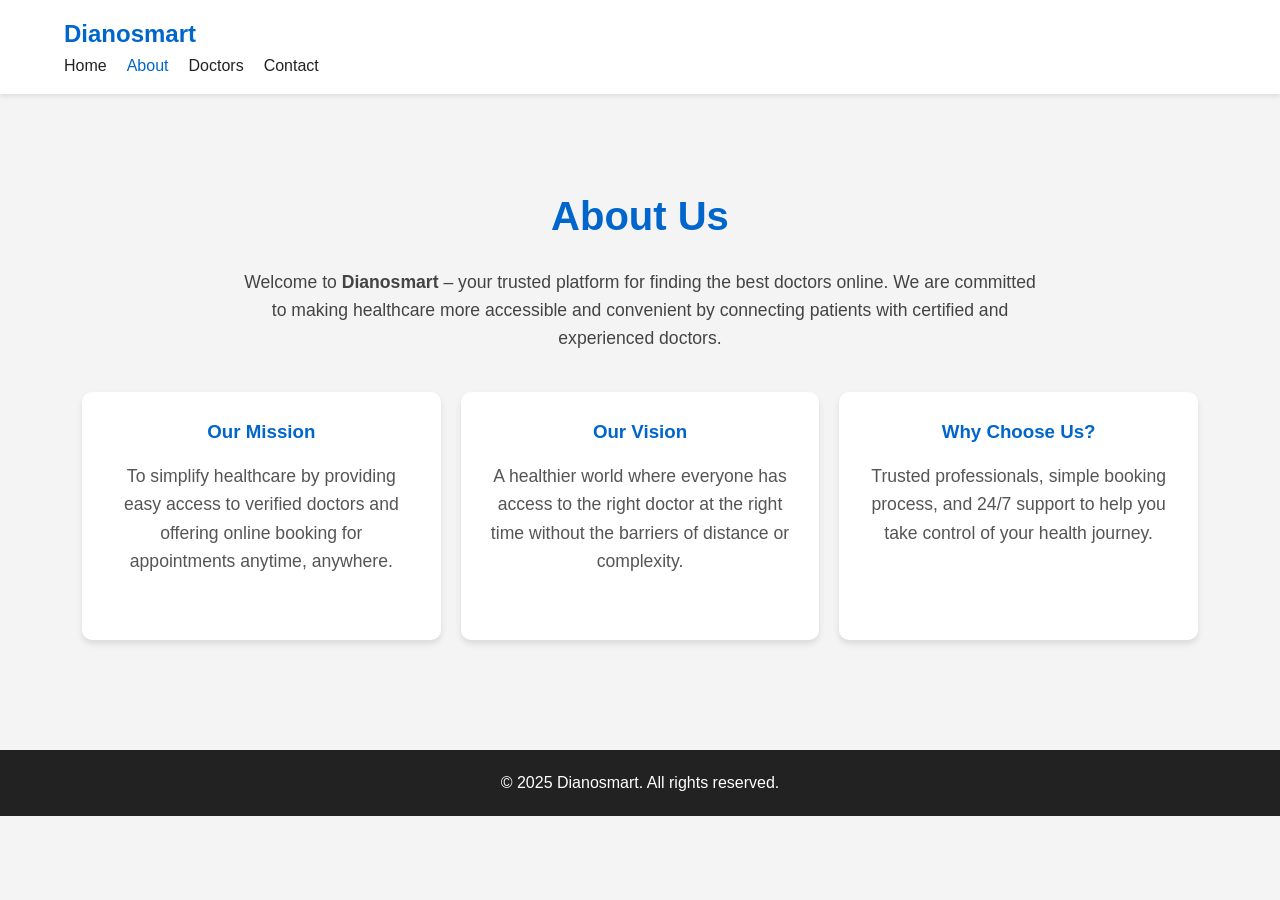
==== about.html @ a4ef3edc "index.html" ====
<!DOCTYPE html>
<html lang="en">
<head>
  <meta charset="UTF-8">
  <meta name="viewport" content="width=device-width, initial-scale=1.0">
  <title>Dianosmart - About</title>
  <link rel="stylesheet" href="css/about.css">
</head>
<body>

  <header>
    <div class="container">
      <div class="logo">Dianosmart</div>
      <nav>
        <ul>
          <li><a href="index.html">Home</a></li>
          <li><a href="about.html" class="active">About</a></li>
          <li><a href="doctors.html">Doctors</a></li>
          <li><a href="contact.html">Contact</a></li>
        </ul>
      </nav>
    </div>
  </header>

 
  <section class="about">
    <div class="container">
      <h1>About Us</h1>
      <p>
        Welcome to <strong>Dianosmart</strong> – your trusted platform for finding the best doctors online.  
        We are committed to making healthcare more accessible and convenient by connecting patients with 
        certified and experienced doctors.
      </p>

      <div class="about-grid">
        <div class="about-card">
          <h3>Our Mission</h3>
          <p>
            To simplify healthcare by providing easy access to verified doctors and 
            offering online booking for appointments anytime, anywhere.
          </p>
        </div>
        <div class="about-card">
          <h3>Our Vision</h3>
          <p>
            A healthier world where everyone has access to the right doctor at the right time 
            without the barriers of distance or complexity.
          </p>
        </div>
        <div class="about-card">
          <h3>Why Choose Us?</h3>
          <p>
            Trusted professionals, simple booking process, and 24/7 support to help you take 
            control of your health journey.
          </p>
        </div>
      </div>
    </div>
  </section>


  <footer>
    <div class="container">
      <p>© 2025 Dianosmart. All rights reserved.</p>
 
    </div>
  </footer>
</body>
</html>
---- css/about.css ----
/* ===== General Styles ===== */
:root {
  --primary: #0066cc;
  --secondary: #f4f4f4;
  --dark: #222;
  --light: #fff;
}

* {
  margin: 0;
  padding: 0;
  box-sizing: border-box;
}

body {
  font-family: "Segoe UI", Arial, sans-serif;
  line-height: 1.6;
  background: var(--secondary);
  color: var(--dark);
}

/* ===== Container ===== */
.container {
  width: 90%;
  max-width: 1200px;
  margin: auto;
}

/* ===== Header ===== */
header {
  background: var(--light);
  padding: 15px 0;
  box-shadow: 0 2px 5px rgba(0,0,0,0.1);
  margin-bottom: 30px;
}

header .logo {
  font-size: 1.5rem;
  font-weight: bold;
  color: var(--primary);
}

header nav ul {
  display: flex;
  gap: 20px;
  list-style: none;
}

header nav a {
  text-decoration: none;
  color: var(--dark);
  font-weight: 500;
  transition: 0.3s;
}

header nav a:hover,
header nav a.active {
  color: var(--primary);
}

/* ===== About Section ===== */
.about {
  padding: 60px 20px;
  text-align: center;
}

.about h1 {
  font-size: 2.5rem;
  margin-bottom: 20px;
  color: var(--primary);
}

.about p {
  font-size: 1.1rem;
  max-width: 800px;
  margin: auto;
  margin-bottom: 40px;
  color: #444;
}

.about-grid {
  display: grid;
  grid-template-columns: repeat(auto-fit, minmax(280px, 1fr));
  gap: 20px;
}

.about-card {
  background: var(--light);
  padding: 25px;
  border-radius: 10px;
  box-shadow: 0 4px 6px rgba(0,0,0,0.1);
  transition: transform 0.3s, box-shadow 0.3s;
}

.about-card h3 {
  margin-bottom: 15px;
  color: var(--primary);
}

.about-card p {
  color: #555;
}

.about-card:hover {
  transform: translateY(-5px);
  box-shadow: 0 6px 12px rgba(0,0,0,0.15);
}

/* ===== Footer ===== */
footer {
  background: var(--dark);
  color: var(--light);
  text-align: center;
  padding: 20px 0;
  margin-top: 50px;
}
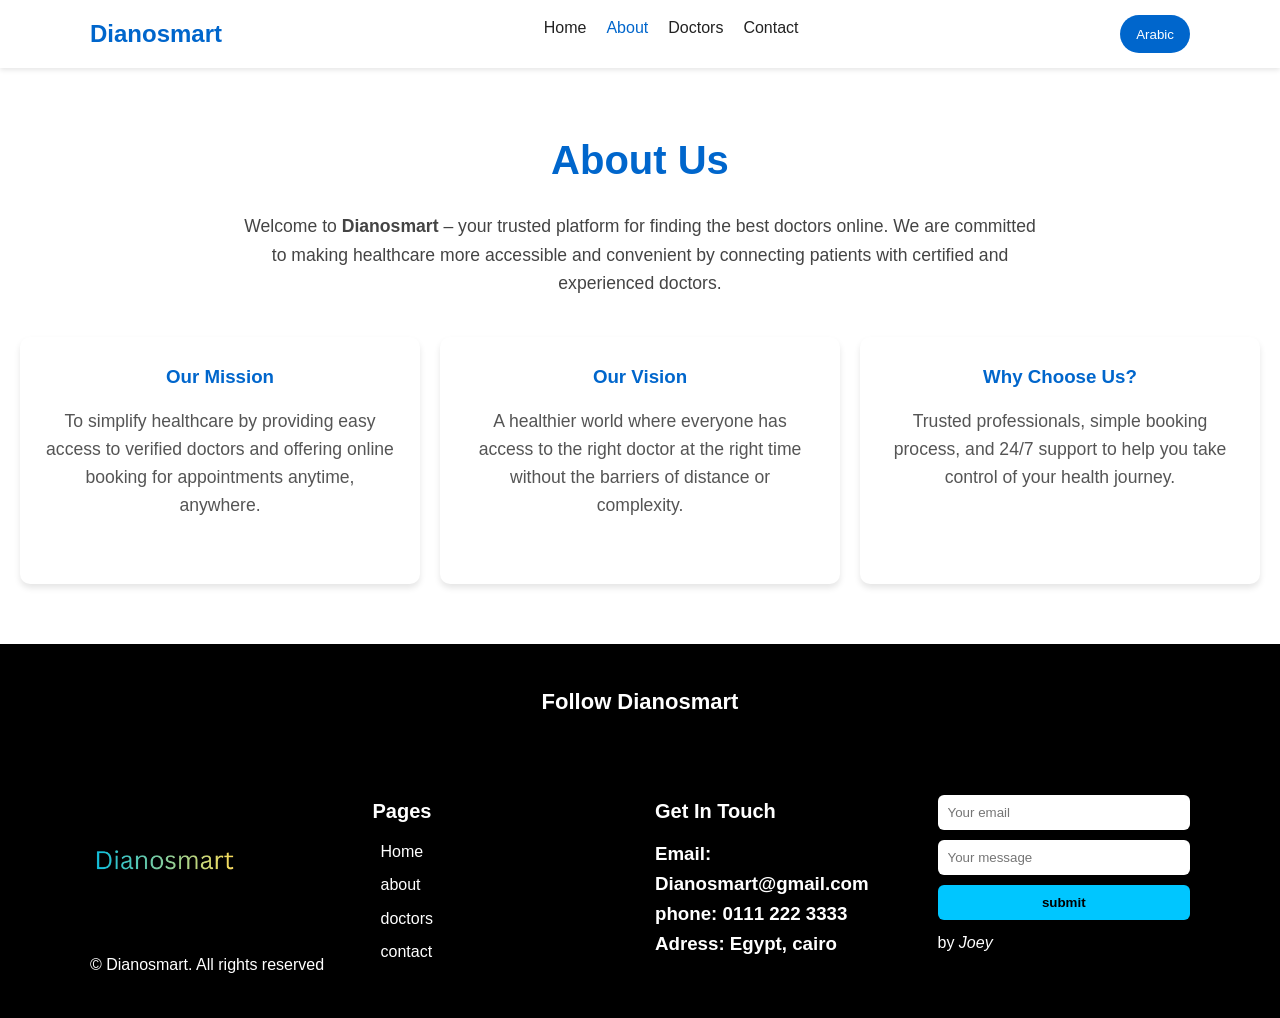
==== commit 06eae843: "added a new file" ====
--- a/about.html
+++ b/about.html
@@ -4,12 +4,14 @@
   <meta charset="UTF-8">
   <meta name="viewport" content="width=device-width, initial-scale=1.0">
   <title>Dianosmart - About</title>
+  <!--==css==-->
   <link rel="stylesheet" href="css/about.css">
+  <link rel="shortcut icon" href="img/D.png" type="image/x-icon">
 </head>
 <body>
-
+<!--==Header==-->
   <header>
-    <div class="container">
+    <div class="header-container">
       <div class="logo">Dianosmart</div>
       <nav>
         <ul>
@@ -19,6 +21,7 @@
           <li><a href="contact.html">Contact</a></li>
         </ul>
       </nav>
+      <button id="goBtn">Arabic</button>
     </div>
   </header>
 
@@ -59,11 +62,45 @@
   </section>
 
 
-  <footer>
-    <div class="container">
-      <p>© 2025 Dianosmart. All rights reserved.</p>
- 
-    </div>
-  </footer>
+    <footer>
+        <div>
+            <h2>Follow Dianosmart</h2>
+           <a href=""><i class="fa-brands fa-facebook"></i></a>
+           <a href=""><i class="fa-brands fa-instagram"></i></a>
+           <a href=""><i class="fa-brands fa-discord"></i></a>
+           <a href=""><i class="fa-brands fa-youtube"></i></a>
+           <a href=""><i class="fa-brands fa-tiktok"></i></a>
+           <a href=""><i class="fa-brands fa-x"></i></a>
+           <a href=""><i class="fa-brands fa-whatsapp"></i></a>
+           <a href=""><i class="fa-brands fa-github"></i></a>
+        </div>
+        <nav>
+            <div>
+                <img src="img/Your paragraph text (1).png" alt="#" width="" height="150px">
+                <p>© Dianosmart. All rights reserved</p>
+            </div>
+            <div>
+                <h2>pages</h2>
+                <a href="index.html">Home</a>
+                <a href="about.html">about</a>
+                <a href="doctors.html">doctors</a>
+                <a href="contact.html">contact</a>
+            </div>
+            <div>
+                <h2>Get in touch</h2>
+                <h3>Email: <span>Dianosmart@gmail.com</span></h3>
+                <h3>phone: <span>0111 222 3333</span></h3>
+                <h3>Adress: <span>Egypt, cairo</span></h3>
+            </div>
+            <div>
+           <form action="">
+            <input type="email" placeholder="Your email">
+            <input type="text" placeholder="Your message">
+            <button>submit</button>
+            <p>by <em>Joey</em></p>
+           </form>
+            </div>
+        </nav>
+    </footer>
 </body>
 </html>
--- a/css/about.css
+++ b/css/about.css
@@ -17,27 +17,29 @@
   line-height: 1.6;
   background: var(--secondary);
   color: var(--dark);
-}
-
-/* ===== Container ===== */
-.container {
-  width: 90%;
-  max-width: 1200px;
+  background: #ffffff;
+}
+
+
+.header-container
+{
+  display: flex;
+  justify-content: space-between;
+  width: 1100px;
   margin: auto;
 }
 
-/* ===== Header ===== */
 header {
   background: var(--light);
   padding: 15px 0;
   box-shadow: 0 2px 5px rgba(0,0,0,0.1);
-  margin-bottom: 30px;
 }
 
 header .logo {
   font-size: 1.5rem;
   font-weight: bold;
   color: var(--primary);
+
 }
 
 header nav ul {
@@ -108,9 +110,128 @@
 
 /* ===== Footer ===== */
 footer {
-  background: var(--dark);
-  color: var(--light);
+  background: black;
+  color: #fff;
+  padding: 40px 20px;
+  font-family: sans-serif;
+}
+
+footer > div {
   text-align: center;
-  padding: 20px 0;
-  margin-top: 50px;
-}
+  margin-bottom: 25px;
+}
+
+footer h2 {
+  font-size: 22px;
+  margin-bottom: 15px;
+  text-transform: capitalize;
+}
+
+footer a {
+  color: #fff;
+  margin: 0 8px;
+  font-size: 22px;
+  transition: .3s;
+}
+
+footer a:hover {
+  color: #00c6ff;
+}
+
+/* NAV layout */
+footer nav {
+  display: flex;
+  flex-wrap: wrap;
+  justify-content: space-between;
+  gap: 30px;
+  max-width: 1100px;
+  margin: auto;
+  text-align: left;
+}
+
+footer nav div {
+  flex: 1 1 220px;
+}
+
+footer nav div h2 {
+  margin-bottom: 12px;
+  font-size: 20px;
+}
+
+footer nav div a {
+  display: block;
+  margin-bottom: 8px;
+  font-size: 16px;
+  text-decoration: none;
+}
+
+footer nav div a:hover {
+  color: #00c6ff;
+}
+
+/* form */
+footer form {
+  display: flex;
+  flex-direction: column;
+  gap: 10px;
+}
+
+footer form input,
+footer form button {
+  padding: 10px;
+  border-radius: 6px;
+  border: none;
+}
+
+footer form input {
+  background: #fff;
+}
+
+footer form button {
+  background: #00c6ff;
+  color: #000;
+  font-weight: bold;
+  cursor: pointer;
+  transition: .3s;
+}
+
+footer form button:hover {
+  background: #0099cc;
+}
+
+/* responsive */
+@media (max-width: 600px) {
+  footer nav {
+    flex-direction: column;
+    text-align: center;
+  }
+
+  footer nav div {
+    flex: 1 1 100%;
+  }
+}
+
+#goBtn{
+padding: 8px 16px;
+border: none;
+background: #0066cc;
+border-radius:30em ;
+color: white;
+cursor: pointer;
+}
+#goBttn{
+ 
+          
+  
+
+ 
+padding: 8px 16px;
+border: none;
+background: #0066cc;
+border-radius:30em ;
+color: white;
+cursor: pointer;
+
+
+
+}
